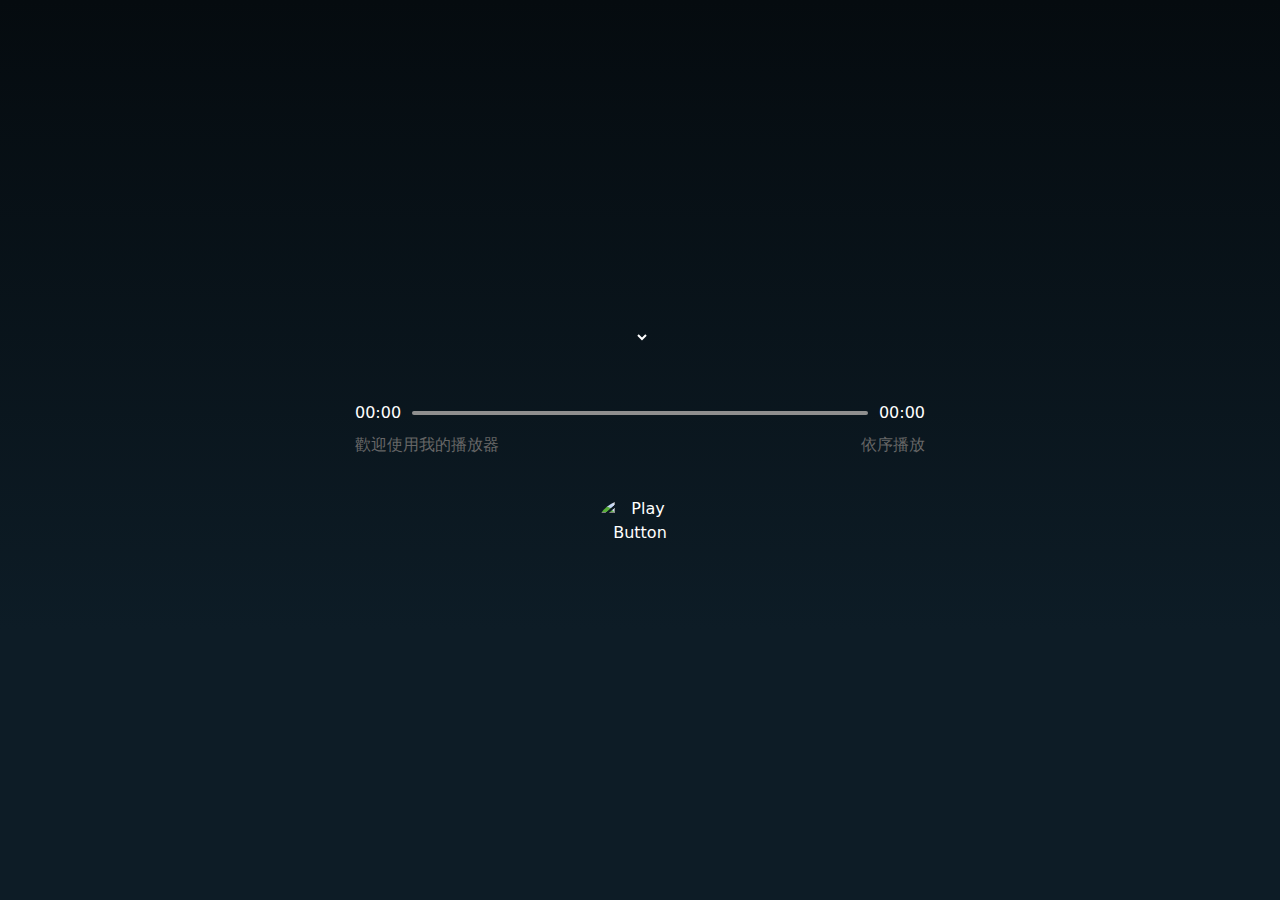
==== index.html @ 3e2b54be "almost done" ====
<!DOCTYPE html>
<html lang="en">

<head>
  <meta charset="UTF-8" />
  <meta name="viewport" content="width=device-width, initial-scale=1.0" />
  <title>playWeb</title>
  <link href="https://cdn.jsdelivr.net/npm/bootstrap@5.3.3/dist/css/bootstrap.min.css" rel="stylesheet"
    integrity="sha384-QWTKZyjpPEjISv5WaRU9OFeRpok6YctnYmDr5pNlyT2bRjXh0JMhjY6hW+ALEwIH" crossorigin="anonymous" />
  <script src="https://kit.fontawesome.com/ac0b6d6bc8.js" crossorigin="anonymous"></script>
  <link rel="stylesheet" href="style.css" />
  <link id="favicon" rel="icon" type="" href="">
</head>

<body>
  <audio id="audio" src="###"></audio>
  <div class="d-flex align-items-center" style="height: 90vh">
    <div id="controlPanel" class="container text-center mx-auto">
      <div class="col-6 mx-auto mb-4">
        <img id="cover" class="col-12" src="" alt="">
      </div>
      <div class="select-wrapper d-flex justify-content-center align-items-center mb-3">
        <select id="selectElement" class="h1 text-center">
        </select>
        <!-- <div class="arrow">
          <i class="fa-solid fa-caret-up fa-rotate-180 fa-2x" aria-hidden="true"></i>
        </div> -->
      </div>

      <!-- ======================================== -->
      <div id="sinGer" class="d-flex justify-content-center align-items-center col-6 mx-auto mb-4 h4"></div>
      <div class="d-flex justify-content-center align-items-center col-6 mx-auto mb-2">
        <div id="showNowTime" class="text-start" style="flex: 1;">
          00:00
        </div>
        <input id="progressBar" min="0" max="100" style="flex: 8;" type="range" value="0" />
        <div id="showSongTime" class="text-end" style="flex: 1;">
          00:00
        </div>
      </div>
      <div class="d-flex justify-content-between align-items-center col-6 mx-auto mb-3 showDet">
        <div class="col-3 text-start text-nowrap" id="showDetailText">歡迎使用我的播放器</div>
        <div class="col-3 text-end" id="showStatus">依序播放</div>
      </div>

      <!-- 功能按鈕 一區-->
      <div class="row col-6 mx-auto">
        <div class="col d-flex justify-content-start">
          <button id="list" class="fa-solid fa-list fa-2x nbtn"></button>
          <!-- list 點選彈出視窗 -->
          <div id="overlayList" class="justify-content-center align-items-center">
            <div id="popupList" class="row py-4 px-4"> <!--彈出視窗 -->
              <div id="popupListUp" class="pb-3"></div> <!--上清單 -->
              <div class="custom-hr mx-auto pb-3"></div> <!--hr -->
              <div id="popupListDown" class=""></div> <!--下清單 -->
              <div class=" d-flex justify-content-between pt-1">
                <button id="addPopList">＋新增歌曲</button>
                <button id="closePopList">取消</button>
              </div>
            </div>
          </div>

        </div>
        <div id="carousel" class="col col-md-auto ch-f">
          <button id="carouselButton" class="fa-solid fa-right-long fa-2x nbtn"></button>
        </div>
        <div class="col col-md-auto ps-4 ch-f">
          <button id="repeatList" class="fa-solid fa-retweet fa-2x nbtn"></button>
        </div>
        <div class="col col-md-auto ps-4 ch-t">
          <button id="tool" class="fa-solid fa-gear fa-2x nbtn "></button>

          <!-- tool 點選彈出視窗 -->
          <div id="overlayTool" class="overlay">
            <div id="popupTool" class="popup p-4">
              <h2 class="mb-1">設定閒置</h2>
              <p class="mb-4">請輸入計時間秒數</p>
              <input class="" type="number" value="" id="setTool" placeholder="30">
              <button class="px-2 py-1" id="closePopSet">確定</button>
              <button class="px-2 py-1" id="closePopTool">取消</button>
            </div>
          </div>

        </div>
      </div>


      <!-- 功能按鈕 二區-->
      <div class="row  col-6 mx-auto align-items-center .ch-box">
        <div class="col d-flex ch ch-0">
          <button id="setMute" class="fa-solid fa-volume-up fa-2x mbtn"></button>

          <!-- 彈出視窗 -->
          <div id="popupWindow" class="volumePopup">
            <input id="showVolume" type="text" class="text mt-3" readonly />
            <button id="clickVolumeUp" class="ipt">
              <i class="fa-solid fa-plus "></i>
            </button>
            <div class="cen my-3">
              <input id="setVolume" min="0" max="100" type="range" value="50" />
            </div>
            <button id="clickVolumeDown" class="ipt">
              <i class="fa-solid fa-minus"></i>
            </button>
          </div>

        </div>
        <div class="col d-flex ch">
          <button id="prevSong" class="fa-solid fa-forward-step fa-rotate-180 fa-2x mbtn"></button>
        </div>
        <div class="col d-flex no">
          <button id="prevTime" class="fa-solid fa-backward fa-2x mbtn"></button>
        </div>
        <div class="col d-flex justify-content-center ch ch-2">
          <img id="playStopBtn" class="sbtn" src="play_top_icon/play.svg" alt="Play Button" />
        </div>
        <div class="col d-flex justify-content-end no">
          <button id="nextTime" class="fa-solid fa-backward fa-rotate-180 fa-2x mbtn"></button>
        </div>
        <div class="col d-flex justify-content-end ch">
          <button id="nextSong" class="fa-solid fa-forward-step fa-2x mbtn"></button>
        </div>
        <div class="col d-flex justify-content-end ch-no">
          <button id="replayBtn" class="fa-solid fa-stop fa-2x mbtn"></button>
        </div>
      </div>

      <!-- 彈跳視窗 ==> 滑鼠未移動過久 -->
      <div id="overlay" class="overlay">
        <div id="popup" class="popup p-4">
          <h2 class="mb-1">閒置過久</h2>
          <p class="mb-1">請問要繼續播放嗎?</p>
          <p class="mb-4">如需自定秒數請至「設定」</p>
          <button class="px-2 py-1" id="closePop">暫停</button>
          <button class="px-2 py-1" id="closePopPly">播放</button>
        </div>
      </div>


      <script src="script.js"></script>

</body>

</html>
---- style.css ----
*{
  padding: 0 !important;
  margin: 0 !important;
}

body {
  background: linear-gradient(to top, #0D1C26 30%, #050B0F);
  height: 100vh; 
  margin: 0;
  color: white;
}

.select-wrapper {
  position: relative;
  display: inline-block;
}
#selectElement{
  /* appearance: none;
  -moz-appearance: none;
  -webkit-appearance: none; */
  background: transparent;
  color: white;
  border: none;
  outline: none; 
}
#selectElement option{
  appearance: none;
  -moz-appearance: none;
  -webkit-appearance: none;
  background: #0D1C26;
  color: white;
  border: none;
  outline: none; 
}
/* .arrow {
  color:#666;
  cursor: pointer;
  position: absolute;
  right: -2rem;
  top: 50%;
  transform: translateY(-50%);
}
.arrow:hover{
  color: #D9D957;
  cursor:pointer;
} */
.h4{
  font-weight: 300;
}

#progressBar {
  -webkit-appearance: none; 
  appearance: none;
  outline: none; 
  height: 3.5px;
  background: linear-gradient(to right, #5fc3b4 0%, #8F8F8F 0%); 
  border-radius: 5px;
}
#progressBar::-webkit-slider-thumb {
  -webkit-appearance: none; 
  appearance: none;
  /* width: 15px;
  height: 15px;
  background: #5fc3b4;  */
  width: 30px;
  height: 30px;
  background-image: url('play_top_icon/logo.png')!important;
  background-size: cover!important;
  border-radius: 50%;
  cursor: pointer;

}
#progressBar::-webkit-slider-thumb:hover {
  transform: scale(1.2);
}
.nbtn{
  color:#8F8F8F;
  background-color: transparent;
  border: none;
}
.tbtn{
  color:white;
  background: transparent;
  border: none;
}

.mbtn{
  color: #5FC3B4;  
  background-color: transparent;
  border: none;
  z-index: 20; 
}
.mbtn:hover ,.nbtn:hover, .tbtn:hover{
    color: #D9D957;
}

.showDet > *{
  cursor: default;
  color: #666;
}
.sbtn{
  cursor: pointer;
  border-radius: 50%;
}
.sbtn:hover {
   background-color: #D9D957;  
}
.ipt{
  border: black 1px solid;
  background-color: transparent;
  border: none;
}
.ipt > i{
  color:#5FC3B4;
}
.ipt > i:hover{
  color:#D9D957;
}

.text {
  color:#5FC3B4;
  border: none;
  background-color: transparent;
  cursor: default; 
  pointer-events: none; /*音量數字無法選擇*/
  text-align: center;
}
#setMute{
  z-index: 40;
}
.cen{
  height: 100px;
  display: flex;
  justify-content: center;
  align-items: center;
}
#setVolume {
  -webkit-appearance: none; 
  appearance: none;
  writing-mode: bt-lr;
  transform: rotate(270deg); 
  width: 120px;
  outline: none; 
  height: 3.5px;
  background: linear-gradient(to right, #5fc3b4 50%, #8F8F8F 50%); 
  transition: background-color 0.3s ease; 
  border-radius: 5px;
}
#setVolume::-webkit-slider-thumb {
  -webkit-appearance: none; 
  appearance: none;
  width: 20px;
  height: 20px;
  background: #5fc3b4; 
  border-radius: 50%;
  cursor: pointer;
  transition: background-color 0.3s ease, transform 0.3s ease;
}
#setVolume::-webkit-slider-thumb:hover {
  transform: scale(1.2);
}


/* ================================== */
#overlayList {
  position: fixed;
  top: 0;
  left: 0;
  width: 100%;
  height: 100%;
  display: none;
  color:#050B0F;
  z-index: 30;
  background: rgba(0, 0, 0, 0.3);
}
#popupList {
  width: 400px;
  border-radius: 8px;
  background-color: #1A374D;
  box-shadow: 0 10px 10px rgba(0, 0, 0, 1);
}
.box{
  display: flex;
  justify-content: space-between;
  align-items: center;
  padding-bottom: 8px !important
}

.contentSong{
  color:white;
  font-size: 1.2rem;
  cursor: default;
}

.xmark{
  color: #8F8F8F;
  font-size: 1.2rem;
  cursor: pointer ;
}

.custom-hr{
  width: 100%;   
  border-top: 2px solid #8F8F8F;
}

#popupList button {
  border: none;
  background-color: transparent;
  color:#8F8F8F;
  border-radius: 5px;
  cursor: pointer;
  font-size: 1.2rem;
}

#addPopList{
  color: #5fc3b4 !important;
}

#popupList button:hover{
  color: #D9D957 !important;
}


/* ====================================================== */
.volumePopup {
  flex-direction: column;
  position: absolute;
  transform: translate(-50%, -80%);
  background: #1A374D;
  border-radius: 5px;
  display: none; 
  width: 90px;
  height: 300px;
  box-shadow: 0 8px 10px rgba(0, 0, 0, 0.5);
  z-index: 30;
}

/* js新增顯示彈窗 */
.volumePopup.show {
  display: flex;
  opacity: 1;
  visibility: visible;
}

/* js新增隱藏彈窗 */
.volumePopup.hidden {
  opacity: 0;
  visibility: hidden;
}

/* ================================== */
.overlay {
  position: fixed;
  top: 0;
  left: 0;
  width: 100%;
  height: 100%;
  display: none;
  background: rgba(0, 0, 0, 0.3);
  justify-content: center;
  align-items: center;
  color:#FFFFFF;
  z-index: 30;
}
.popup {
  width: 400px;
  border-radius: 8px;
  background-color: #1A374D;
  box-shadow: 0 10px 10px rgba(0, 0, 0, 1);
  text-align: center;
}

.popup > button {
  border: none;
  background-color: #5fc3b4;
  color:#0D1C26;
  border-radius: 3px;
  cursor: pointer;
  font-size: 1.2rem;
}
.popup button:hover {
  background-color: #D9D957;
}

.popup > input{
  outline: none; 
  width: 5rem;
}



@media only screen and (min-width: 1200px) {
  .no, .no > * {
    display: flex;
  }
}
@media only screen and (max-width: 1199px) {
 .no, .no > * {
    display: none !important;
  }
  .col-6 {
    flex: 0 0 auto;
    width: 66.66666667%;
    max-width: 66.66666667%;
  }  
}
@media only screen and (max-width: 767px) {
  .ch-0 {
    display: none !important; 
  }
  .ch-no {
    display: none !important; 
  }
  .ch-t{
    display: none !important;
  }
  .ch-box{
    justify-content: space-between!important;
    width: 100%;
  }
  .ch-2{
    margin : 0px!important;
  }
  .ch{
    flex: 1; 
  }
  .ch-f{
    flex: 0;
  }
  .col-6 {
    flex: 0 0 auto;
    width: 83.33333333%; 
    max-width: 83.33333333%;
  }  
}
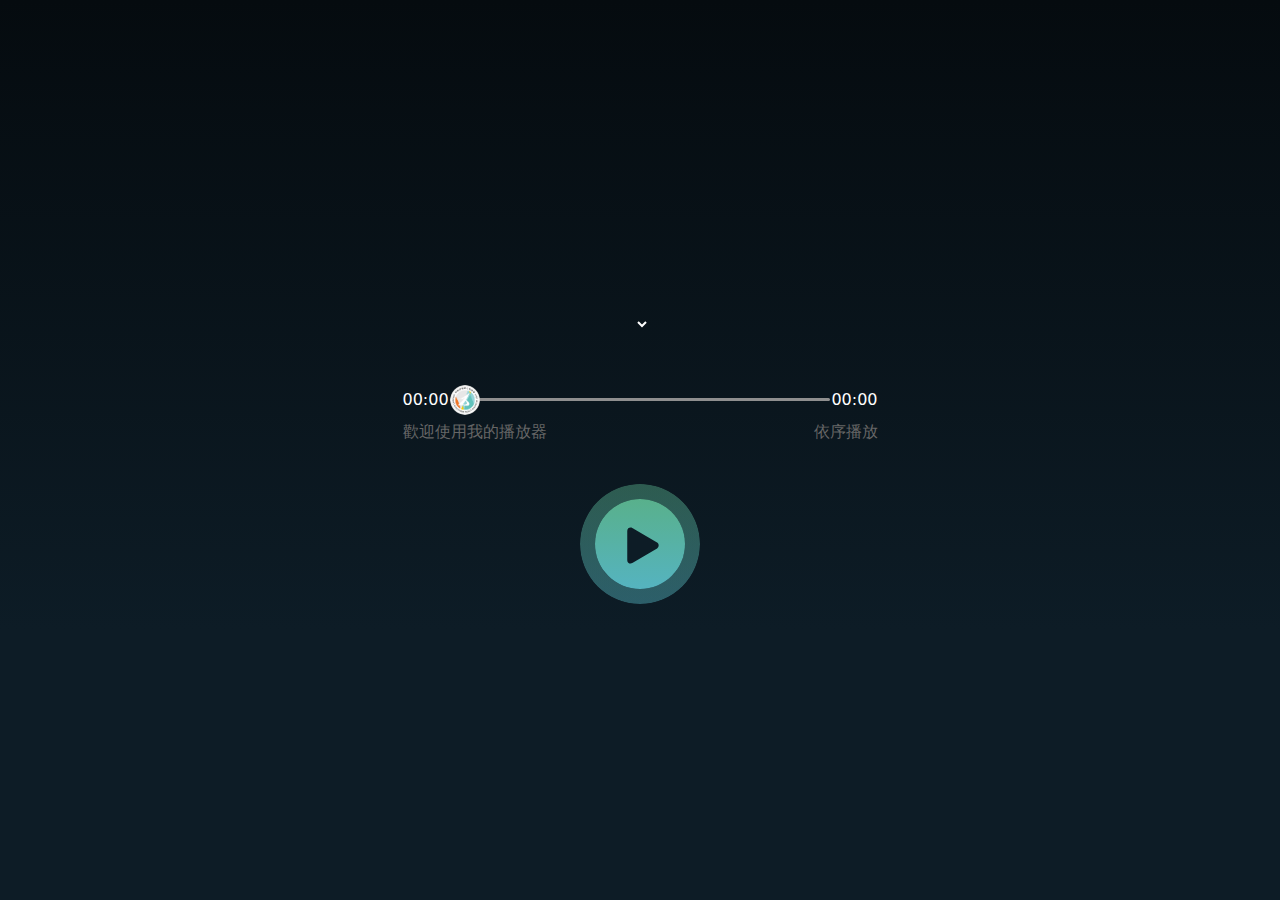
==== commit c1044cb0: "final" ====
--- a/index.html
+++ b/index.html
@@ -14,22 +14,19 @@
 
 <body>
   <audio id="audio" src="###"></audio>
-  <div class="d-flex align-items-center" style="height: 90vh">
+  <div class="d-flex align-items-center" style="height: 95vh">
     <div id="controlPanel" class="container text-center mx-auto">
-      <div class="col-6 mx-auto mb-4">
+      <div class="col-5 mx-auto mb-4">
         <img id="cover" class="col-12" src="" alt="">
       </div>
       <div class="select-wrapper d-flex justify-content-center align-items-center mb-3">
         <select id="selectElement" class="h1 text-center">
         </select>
-        <!-- <div class="arrow">
-          <i class="fa-solid fa-caret-up fa-rotate-180 fa-2x" aria-hidden="true"></i>
-        </div> -->
       </div>
 
       <!-- ======================================== -->
-      <div id="sinGer" class="d-flex justify-content-center align-items-center col-6 mx-auto mb-4 h4"></div>
-      <div class="d-flex justify-content-center align-items-center col-6 mx-auto mb-2">
+      <div id="sinGer" class="d-flex justify-content-center align-items-center col-5 mx-auto mb-4 h4"></div>
+      <div class="d-flex justify-content-center align-items-center col-5 mx-auto mb-2">
         <div id="showNowTime" class="text-start" style="flex: 1;">
           00:00
         </div>
@@ -38,13 +35,13 @@
           00:00
         </div>
       </div>
-      <div class="d-flex justify-content-between align-items-center col-6 mx-auto mb-3 showDet">
+      <div class="d-flex justify-content-between align-items-center col-5 mx-auto mb-3 showDet">
         <div class="col-3 text-start text-nowrap" id="showDetailText">歡迎使用我的播放器</div>
         <div class="col-3 text-end" id="showStatus">依序播放</div>
       </div>
 
       <!-- 功能按鈕 一區-->
-      <div class="row col-6 mx-auto">
+      <div class="row col-5 mx-auto">
         <div class="col d-flex justify-content-start">
           <button id="list" class="fa-solid fa-list fa-2x nbtn"></button>
           <!-- list 點選彈出視窗 -->
@@ -74,7 +71,7 @@
           <div id="overlayTool" class="overlay">
             <div id="popupTool" class="popup p-4">
               <h2 class="mb-1">設定閒置</h2>
-              <p class="mb-4">請輸入計時間秒數</p>
+              <p class="mb-4">請輸入計時間「秒數」</p>
               <input class="" type="number" value="" id="setTool" placeholder="30">
               <button class="px-2 py-1" id="closePopSet">確定</button>
               <button class="px-2 py-1" id="closePopTool">取消</button>
@@ -86,7 +83,7 @@
 
 
       <!-- 功能按鈕 二區-->
-      <div class="row  col-6 mx-auto align-items-center .ch-box">
+      <div class="row  col-5 mx-auto align-items-center .ch-box">
         <div class="col d-flex ch ch-0">
           <button id="setMute" class="fa-solid fa-volume-up fa-2x mbtn"></button>
 
@@ -112,7 +109,7 @@
           <button id="prevTime" class="fa-solid fa-backward fa-2x mbtn"></button>
         </div>
         <div class="col d-flex justify-content-center ch ch-2">
-          <img id="playStopBtn" class="sbtn" src="play_top_icon/play.svg" alt="Play Button" />
+          <img id="playStopBtn" class="sbtn" src="icon_img/icon_play.svg" alt="Play Button" />
         </div>
         <div class="col d-flex justify-content-end no">
           <button id="nextTime" class="fa-solid fa-backward fa-rotate-180 fa-2x mbtn"></button>
--- a/style.css
+++ b/style.css
@@ -32,18 +32,7 @@
   border: none;
   outline: none; 
 }
-/* .arrow {
-  color:#666;
-  cursor: pointer;
-  position: absolute;
-  right: -2rem;
-  top: 50%;
-  transform: translateY(-50%);
-}
-.arrow:hover{
-  color: #D9D957;
-  cursor:pointer;
-} */
+
 .h4{
   font-weight: 300;
 }
@@ -64,7 +53,7 @@
   background: #5fc3b4;  */
   width: 30px;
   height: 30px;
-  background-image: url('play_top_icon/logo.png')!important;
+  background-image: url('icon_img/logo.png')!important;
   background-size: cover!important;
   border-radius: 50%;
   cursor: pointer;
@@ -122,7 +111,7 @@
   border: none;
   background-color: transparent;
   cursor: default; 
-  pointer-events: none; /*音量數字無法選擇*/
+  pointer-events: none;
   text-align: center;
 }
 #setMute{
@@ -235,14 +224,12 @@
   z-index: 30;
 }
 
-/* js新增顯示彈窗 */
 .volumePopup.show {
   display: flex;
   opacity: 1;
   visibility: visible;
 }
 
-/* js新增隱藏彈窗 */
 .volumePopup.hidden {
   opacity: 0;
   visibility: hidden;
@@ -298,7 +285,7 @@
  .no, .no > * {
     display: none !important;
   }
-  .col-6 {
+  .col-5 {
     flex: 0 0 auto;
     width: 66.66666667%;
     max-width: 66.66666667%;
@@ -327,7 +314,7 @@
   .ch-f{
     flex: 0;
   }
-  .col-6 {
+  .col-5 {
     flex: 0 0 auto;
     width: 83.33333333%; 
     max-width: 83.33333333%;
